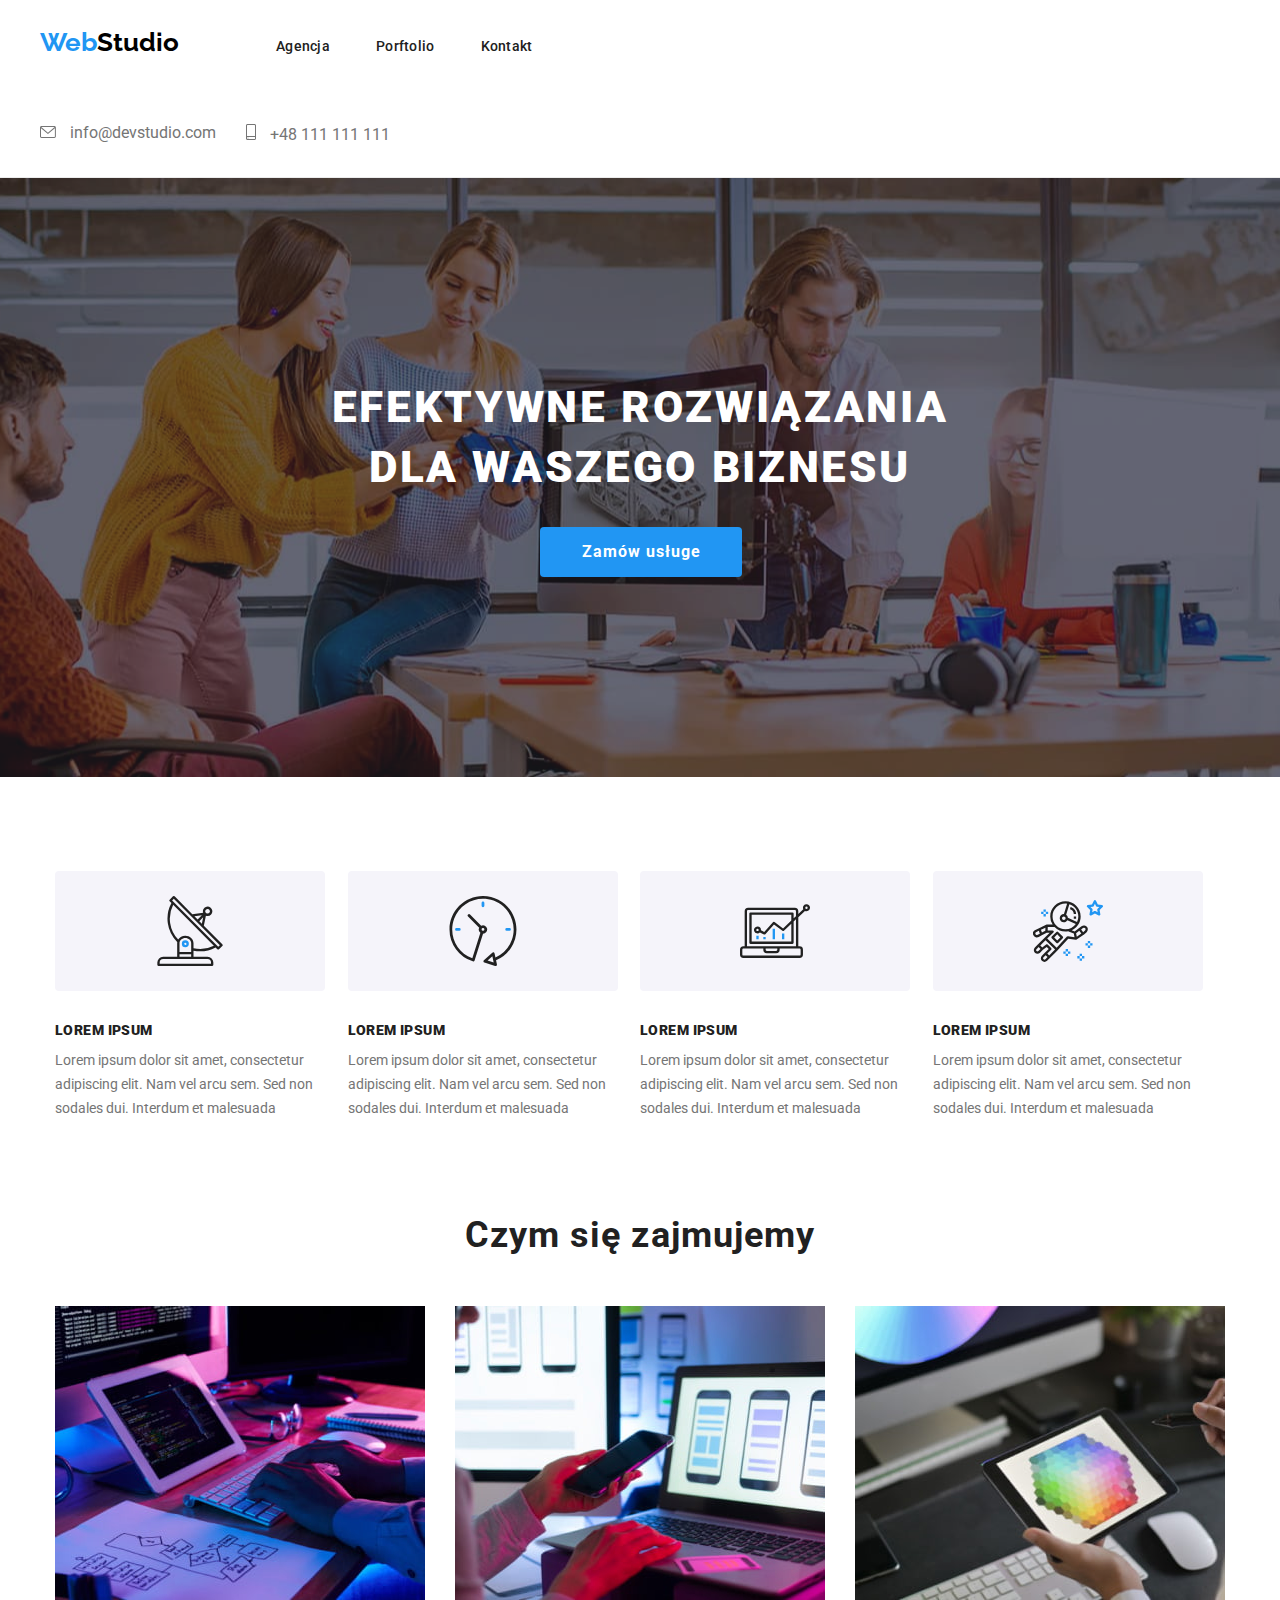
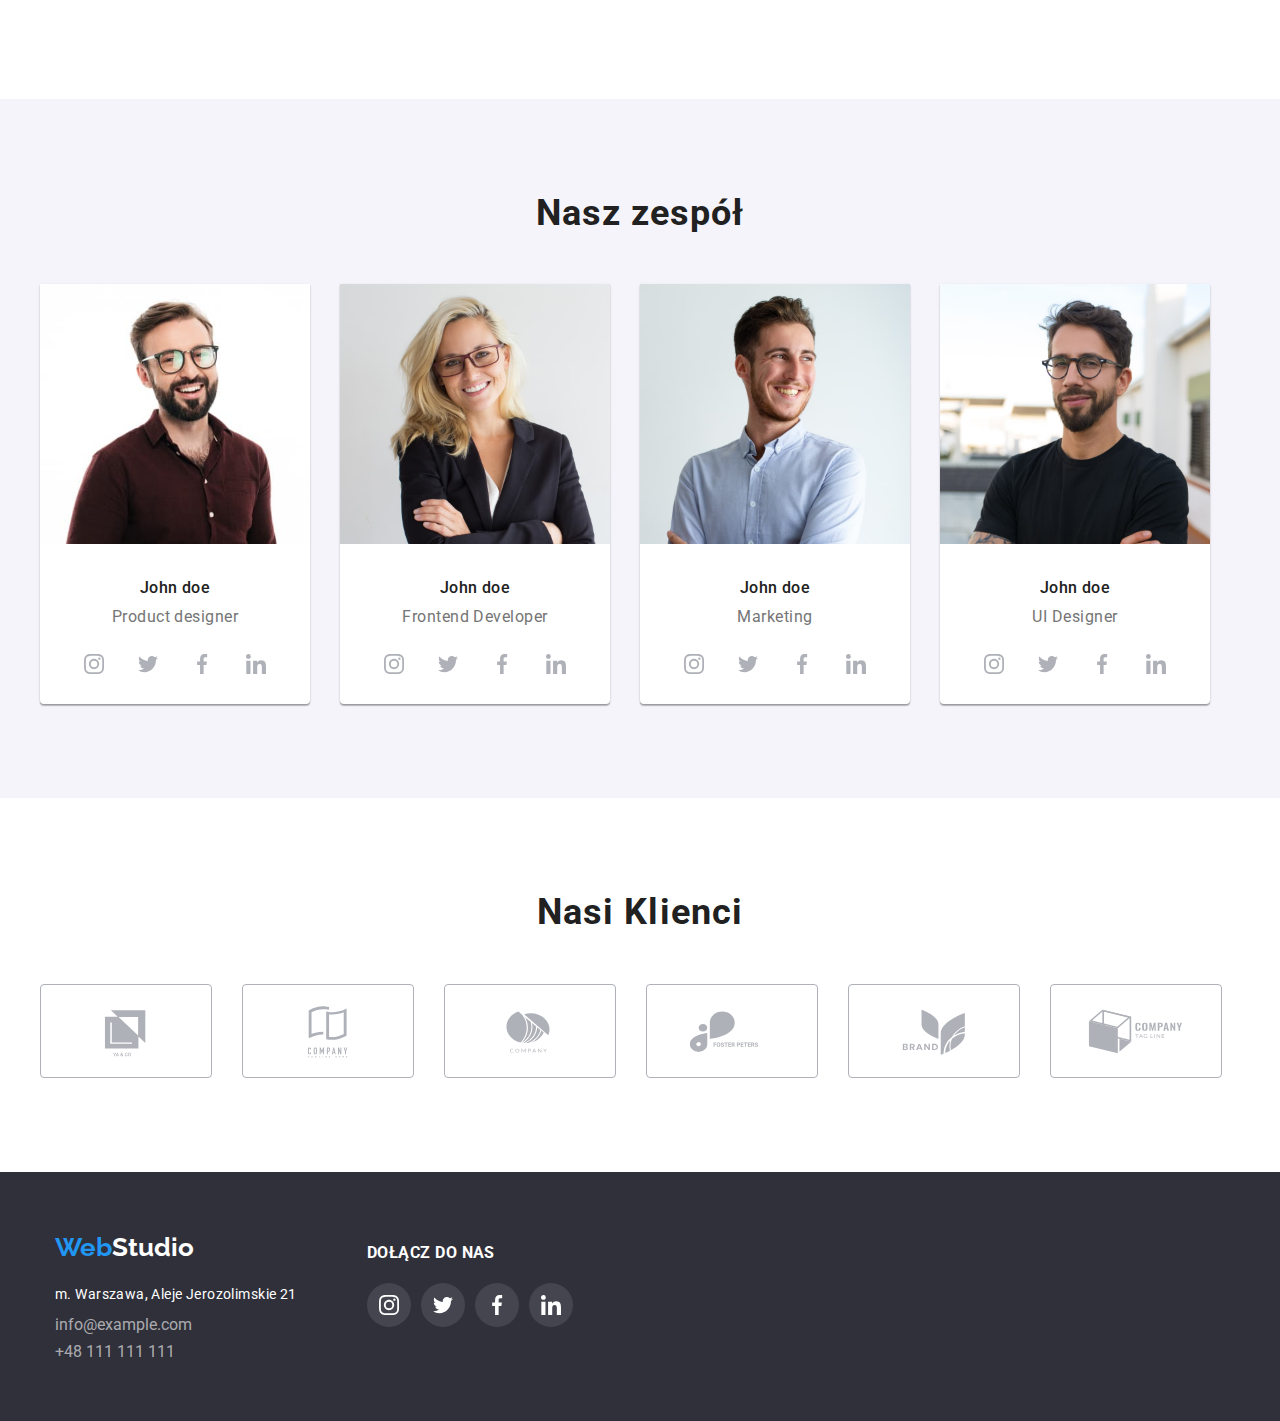
==== index.html @ dac1f791 "inital" ====
<!DOCTYPE html>
<html lang="pl">
  <head>
    <meta charset="UTF-8" />
    <meta http-equiv="X-UA-Compatible" content="IE=edge" />
    <meta name="viewport" content="width=device-width, initial-scale=1.0" />
    <title>Zadanie domowe 4</title>
    <link
      rel="stylesheet"
      href="https://cdnjs.cloudflare.com/ajax/libs/modern-normalize/1.0.0/modern-normalize.min.css"
    />
    <link rel="stylesheet" href="css/styles.css" />
    <link rel="preconnect" href="https://fonts.googleapis.com" />
    <link rel="preconnect" href="https://fonts.gstatic.com" crossorigin />
    <link rel="preconnect" href="https://fonts.googleapis.com" />
    <link rel="preconnect" href="https://fonts.gstatic.com" crossorigin />
    <link rel="preconnect" href="https://fonts.googleapis.com" />
    <link rel="preconnect" href="https://fonts.gstatic.com" crossorigin />

    <link
      href="https://fonts.googleapis.com/css2?family=Raleway:wght@700&display=swap"
      rel="stylesheet"
    />
    <link rel="preconnect" href="https://fonts.googleapis.com" />
    <link rel="preconnect" href="https://fonts.gstatic.com" crossorigin />
    <link
      href="https://fonts.googleapis.com/css2?family=Roboto:wght@400;500;700;900&display=swap"
      rel="stylesheet"
    />
  </head>

  <body>
    <header class="box-head">
      <div class="container">
        <a href="index.html" class="logo logo-box"><span class="logo-color">Web</span>Studio</a>
        <nav class="nav-box">
          <ul class="nav-list">
            <li><a href="index.html" class="nav-font">Agencja</a></li>
            <li><a href="portfolio.html" class="nav-font">Porftolio</a></li>
            <li><a href="#kontakt" class="nav-font">Kontakt</a></li>
          </ul>
        </nav>

        <ul class="nav-list-sec nav-list-sec-box">
          <li class="grey-font contact-mail">
            <a href="mailto:info@devstudio.com" class="contact icon-color">
              <svg width="16px" height="12px">
                <use href="./images/icons.svg#icon-envelope"></use>
              </svg>
              info@devstudio.com</a
            >
          </li>

          <li class="grey-font">
            <a href="tel:+48111111111" class="contact icon-color">
              <svg width="10px" height="16px">
                <use href="./images/icons.svg#icon-smartphone"></use>
              </svg>
              +48 111 111 111</a
            >
          </li>
        </ul>
      </div>
    </header>

    <main class="main-section">
      <div class="bg-photo">
        <section class="main-section-box section">
          <div class="container">
            <h1 class="center-element-font middle-text-box">
              EFEKTYWNE ROZWIĄZANIA DLA WASZEGO BIZNESU
            </h1>

            <div class="button-pos">
              <button type="button" class="main-button">Zamów usługe</button>
            </div>
          </div>
        </section>
      </div>

      <section class="section margin">
        <div class="container">
          <ul class="paragraph-list paragraph-list-box">
            <li>
              <svg class="paragraph-list-icons">
                <use href="./images/icons.svg#icon-antenna" width="70px" height="70px"></use>
              </svg>

              <span class="p-header"><b>LOREM IPSUM</b></span>

              <p class="p-text">
                Lorem ipsum dolor sit amet, consectetur adipiscing elit. Nam vel arcu sem. Sed non
                sodales dui. Interdum et malesuada
              </p>
            </li>

            <li>
              <svg class="paragraph-list-icons">
                <use href="./images/icons.svg#icon-clock" width="70px" height="70px"></use>
              </svg>
              <span class="p-header"><b>LOREM IPSUM</b></span>

              <p class="p-text">
                Lorem ipsum dolor sit amet, consectetur adipiscing elit. Nam vel arcu sem. Sed non
                sodales dui. Interdum et malesuada
              </p>
            </li>

            <li>
              <svg class="paragraph-list-icons">
                <use href="./images/icons.svg#icon-diagram" width="70px" height="70px"></use>
              </svg>
              <span class="p-header"><b>LOREM IPSUM</b></span>

              <p class="p-text">
                Lorem ipsum dolor sit amet, consectetur adipiscing elit. Nam vel arcu sem. Sed non
                sodales dui. Interdum et malesuada
              </p>
            </li>

            <li>
              <svg class="paragraph-list-icons">
                <use href="./images/icons.svg#icon-astronaut" width="70px" height="70px"></use>
              </svg>
              <span class="p-header"><b>LOREM IPSUM</b></span>

              <p class="p-text">
                Lorem ipsum dolor sit amet, consectetur adipiscing elit. Nam vel arcu sem. Sed non
                sodales dui. Interdum et malesuada
              </p>
            </li>
          </ul>
        </div>
      </section>
      <section class="section">
        <div class="container">
          <h2 class="header-font">Czym się zajmujemy</h2>
          <ul class="images-list images-list-box">
            <li>
              <img
                src="images/photo1.jpg"
                alt="pisanie kodu aplikacji na tablecie "
                width="370"
                height="294"
              />
            </li>
            <li class="mid-photo">
              <img
                src="images/photo2.jpg"
                alt="projektowanie aplikacji na telefon"
                width="370"
                height="294"
              />
            </li>
            <li>
              <img
                src="images/photo3.jpg"
                alt="projektowanie obrazka na tablecie"
                width="370"
                height="294"
              />
            </li>
          </ul>
        </div>
      </section>

      <section class="team-section section">
        <div class="container">
          <h2 class="header-font">Nasz zespół</h2>
          <ul class="images-team-list images-team-list-box">
            <li class="team-picture-box">
              <figure>
                <img src=images/john1.jpg alt="Zdjęcie johna doe" width="270" height="260" />
                <figcaption class="team-cap">
                  <span class="figure-header">John doe</span>
                  <span class="figure-caption">Product designer</span>
                </figcaption>
              </figure>
              <ul class="team-icon-list">
                <li>
                  <a class="team-icon">
                    <svg width="44px" height="44px" class="team-ic">
                      <use
                        href="./images/icons.svg#icon-instagram"
                        width="20px"
                        height="20px"
                      ></use>
                    </svg>
                  </a>
                </li>
                <li>
                  <a class="team-icon">
                    <svg width="44px" height="44px" class="team-ic">
                      <use href="./images/icons.svg#icon-twitter" width="20px" height="20px"></use>
                    </svg>
                  </a>
                </li>
                <li>
                  <a class="team-icon">
                    <svg width="44px" height="44px" class="team-ic">
                      <use href="./images/icons.svg#icon-facebook" width="20px" height="20px"></use>
                    </svg>
                  </a>
                </li>
                <li>
                  <a class="team-icon">
                    <svg width="44px" height="44px" class="team-ic">
                      <use href="./images/icons.svg#icon-linkedin" width="20px" height="20px"></use>
                    </svg>
                  </a>
                </li>
              </ul>
            </li>

            <li class="team-picture-box">
              <figure>
                <img src="images/john2.jpg" alt="Zdjęcie johna doe" width="270" height="260" />
                <figcaption class="team-cap">
                  <span class="figure-header">John doe</span>
                  <span class="figure-caption">Frontend Developer</span>
                </figcaption>
              </figure>
              <ul class="team-icon-list">
                <li>
                  <a class="team-icon">
                    <svg width="44px" height="44px" class="team-ic">
                      <use
                        href="./images/icons.svg#icon-instagram"
                        width="20px"
                        height="20px"
                      ></use>
                    </svg>
                  </a>
                </li>
                <li>
                  <a class="team-icon">
                    <svg width="44px" height="44px" class="team-ic">
                      <use href="./images/icons.svg#icon-twitter" width="20px" height="20px"></use>
                    </svg>
                  </a>
                </li>
                <li>
                  <a class="team-icon">
                    <svg width="44px" height="44px" class="team-ic">
                      <use href="./images/icons.svg#icon-facebook" width="20px" height="20px"></use>
                    </svg>
                  </a>
                </li>
                <li>
                  <a class="team-icon">
                    <svg width="44px" height="44px" class="team-ic">
                      <use href="./images/icons.svg#icon-linkedin" width="20px" height="20px"></use>
                    </svg>
                  </a>
                </li>
              </ul>
            </li>
            <li class="team-picture-box">
              <figure>
                <img src=images/john3.jpg alt="Zdjęcie johna doe" width="270" height="260" />
                <figcaption class="team-cap">
                  <span class="figure-header">John doe</span>
                  <span class="figure-caption">Marketing</span>
                </figcaption>
              </figure>
              <ul class="team-icon-list">
                <li>
                  <a class="team-icon">
                    <svg width="44px" height="44px" class="team-ic">
                      <use
                        href="./images/icons.svg#icon-instagram"
                        width="20px"
                        height="20px"
                      ></use>
                    </svg>
                  </a>
                </li>
                <li>
                  <a class="team-icon">
                    <svg width="44px" height="44px" class="team-ic">
                      <use href="./images/icons.svg#icon-twitter" width="20px" height="20px"></use>
                    </svg>
                  </a>
                </li>
                <li>
                  <a class="team-icon">
                    <svg width="44px" height="44px" class="team-ic">
                      <use href="./images/icons.svg#icon-facebook" width="20px" height="20px"></use>
                    </svg>
                  </a>
                </li>
                <li>
                  <a class="team-icon">
                    <svg width="44px" height="44px" class="team-ic">
                      <use href="./images/icons.svg#icon-linkedin" width="20px" height="20px"></use>
                    </svg>
                  </a>
                </li>
              </ul>
            </li>
            <li class="team-picture-box">
              <figure>
                <img src=images/john4.jpg alt="Zdjęcie johna doe" width="270" height="260" />
                <figcaption class="team-cap">
                  <span class="figure-header">John doe</span>
                  <span class="figure-caption">UI Designer</span>
                </figcaption>
              </figure>
              <ul class="team-icon-list">
                <li>
                  <a class="team-icon">
                    <svg width="44px" height="44px" class="team-ic">
                      <use
                        href="./images/icons.svg#icon-instagram"
                        width="20px"
                        height="20px"
                      ></use>
                    </svg>
                  </a>
                </li>
                <li>
                  <a class="team-icon">
                    <svg width="44px" height="44px" class="team-ic">
                      <use href="./images/icons.svg#icon-twitter" width="20px" height="20px"></use>
                    </svg>
                  </a>
                </li>
                <li>
                  <a class="team-icon">
                    <svg width="44px" height="44px" class="team-ic">
                      <use href="./images/icons.svg#icon-facebook" width="20px" height="20px"></use>
                    </svg>
                  </a>
                </li>
                <li>
                  <a class="team-icon">
                    <svg width="44px" height="44px" class="team-ic">
                      <use href="./images/icons.svg#icon-linkedin" width="20px" height="20px"></use>
                    </svg>
                  </a>
                </li>
              </ul>
            </li>
          </ul>
        </div>
      </section>

      <section class="section">
        <div class="container">
          <h2 class="header-font">Nasi Klienci</h2>
          <ul class="client-list">
            <li class="client-list-border">
              <a class="client-list-icon-box">
                <svg width="170" height="92" class="client-list-icon">
                  <use href="./images/icons.svg#icon-logo1" width="106px" height="60.04px"></use>
                </svg>
              </a>
            </li>
            <li class="client-list-border">
              <a class="client-list-icon-box">
                <svg width="170" height="92" class="client-list-icon">
                  <use href="./images/icons.svg#icon-logo2" width="106px" height="60.04px"></use>
                </svg>
              </a>
            </li>
            <li class="client-list-border">
              <a class="client-list-icon-box">
                <svg width="170" height="92" class="client-list-icon">
                  <use href="./images/icons.svg#icon-logo3" width="106px" height="60.04px"></use>
                </svg>
              </a>
            </li>
            <li class="client-list-border">
              <a class="client-list-icon-box">
                <svg width="170" height="92" class="client-list-icon">
                  <use href="./images/icons.svg#icon-logo4" width="106px" height="60.04px"></use>
                </svg>
              </a>
            </li>
            <li class="client-list-border">
              <a class="client-list-icon-box">
                <svg width="170" height="92" class="client-list-icon">
                  <use href="./images/icons.svg#icon-logo5" width="106px" height="60.04px"></use>
                </svg>
              </a>
            </li>
            <li class="client-list-border">
              <a class="client-list-icon-box">
                <svg width="170" height="92" class="client-list-icon">
                  <use href="./images/icons.svg#icon-logo6" width="106px" height="60.04px"></use>
                </svg>
              </a>
            </li>
          </ul>
        </div>
      </section>
    </main>
    <footer class="foot">
      <div class="container">
        <address class="foot-links foot-links-box">
          <div>
            <a href="index.html" class="foot-logo"><span class="logo-color">Web</span>Studio</a>
            <ul class="foot-links-list">
              <li>
                <p class="street">m. Warszawa, Aleje Jerozolimskie 21</p>
              </li>
              <li>
                <a href="mailto:info@example.com" class="foot-text foot-mail">info@example.com</a>
              </li>
              <li>
                <a href="tel:48111111111" class="foot-text">+48 111 111 111</a>
              </li>
            </ul>
          </div>

          <div class="join-us">
            <h3 class="join-us-font">dołącz do nas</h3>

            <ul class="social-link-foot-list">
              <li>
                <a class="team-icon-foot">
                  <svg width="44px" height="44px" class="team-ic-foot">
                    <use href="./images/icons.svg#icon-instagram" width="20px" height="20px"></use>
                  </svg>
                </a>
              </li>
              <li>
                <a class="team-icon-foot">
                  <svg width="44px" height="44px" class="team-ic-foot">
                    <use href="./images/icons.svg#icon-twitter" width="20px" height="20px"></use>
                  </svg>
                </a>
              </li>
              <li>
                <a class="team-icon-foot">
                  <svg width="44px" height="44px" class="team-ic-foot">
                    <use href="./images/icons.svg#icon-facebook" width="20px" height="20px"></use>
                  </svg>
                </a>
              </li>
              <li>
                <a class="team-icon-foot">
                  <svg width="44px" height="44px" class="team-ic-foot">
                    <use href="./images/icons.svg#icon-linkedin" width="20px" height="20px"></use>
                  </svg>
                </a>
              </li>
            </ul>
          </div>
        </address>
      </div>
    </footer>
  </body>
</html>
---- css/styles.css ----
/* zmienne */
:root {
  --hover-color: #2196f3;
  --bg-color: #2f303a;
  --font-color: #212121;
  --nr-color: #757575;
  --main-bg-color: #e5e5e5;
  --team-bg-color: #f5f4fa;
  --foot-font-color: rgb(255, 255, 255, 0.6);
  --border-portfolio: #eeeeee;
  --border-header: #ececec;
  --icon-color: #afb1b8;
}

* {
  margin: 0px;
  padding: 0px;
}
body {
  font-family: 'Roboto', sans-serif;
  color: var(--font-color);
  /* width: 1600px;
  margin: 0px auto; */
}

/* pseudoklasy */

.nav-font:hover,
.nav-font:focus {
  color: var(--hover-color);
}
.contact:hover,
.contact:focus {
  color: var(--hover-color);
}
.foot-text:hover,
.foot-text:focus {
  color: var(--hover-color);
}
.foot-text-portfolio:hover,
.foot-text-portfolio:focus {
  color: var(--hover-color);
}

/* klasy */

.foot {
  background-color: var(--bg-color);
  display: flex;
}

.logo {
  font-weight: 700;
  font-size: 26px;
  font-family: 'Raleway';
  line-height: 1.17;
  color: #000;
  text-decoration: none;
}
.foot-logo {
  font-weight: 700;
  font-size: 26px;
  font-family: 'Raleway';
  line-height: 1.17;
  color: white;
  text-decoration: none;
  display: inline-flex;
  margin: 60px 0px 20px 0px;
}

.logo-color {
  color: var(--hover-color);
}
.contact-font {
  color: var(--nr-color);
  font-weight: 500;
  font-size: 14px;
  line-height: 1.17;
  letter-spacing: 0.02em;
}
.contact {
  text-decoration: none;
  color: var(--nr-color);
}

.nav-font {
  font-weight: 500;
  font-size: 14px;
  line-height: 1.17;
  letter-spacing: 0.02em;
  color: var(--font-color);
  text-decoration: none;
}
.nav-list {
  list-style-type: none;
  display: inline-flex;
  gap: 46px;
}

.nav-list-sec {
  list-style-type: none;
  display: inline-flex;
}
.images-list {
  list-style-type: none;
}
.images-team-list {
  list-style-type: none;
}
.foot-links-list {
  list-style-type: none;
}
.paragraph-list {
  list-style-type: none;
}
.filter-list {
  list-style-type: none;
}
.project-list {
  list-style-type: none;
}
.team-icon-list {
  list-style-type: none;
  display: flex;
  gap: 10px;
  justify-content: center;
  align-items: center;
  margin-bottom: 18px;
}
.client-list {
  list-style-type: none;
  display: flex;
  gap: 30px;
  margin-top: 50px;
}
.social-link-foot-list {
  list-style-type: none;
  display: flex;
  margin-top: 20px;
  gap: 10px;
}
.center-element-font {
  font-weight: 900;
  font-size: 44px;
  line-height: 1.36;
  letter-spacing: 0.06em;
  text-align: center;
  text-transform: uppercase;
  color: white;
}
.main-button {
  color: white;
  background-color: var(--hover-color);
  border: none;
  font-weight: 700;
  font-size: 16px;
  line-height: 1.87;
  display: flex;
  justify-content: center;
  letter-spacing: 0.06em;
  cursor: pointer;
  border-radius: 4px;
  padding: 10px 41px 10px 42px;
}

.main-section {
  background-color: white;
}
.team-section {
  background-color: var(--team-bg-color);
}

.p-header {
  color: var(--font-color);
  font-weight: 700;
  font-size: 14px;
  line-height: 1.17;
  letter-spacing: 0.03em;
  text-transform: uppercase;
}
.p-text {
  color: var(--nr-color);
  font-size: 14px;
  line-height: 1.71;
}
.header-font {
  color: var(--font-color);
  font-weight: 700;
  font-size: 36px;
  line-height: 1.16;
  text-align: center;
  letter-spacing: 0.03em;
}
.foot-text {
  color: var(--foot-font-color);
  text-decoration: none;
}
.figure-header {
  color: var(--font-color);
  font-weight: 500;
  font-size: 16px;
  line-height: 1.17;
  letter-spacing: 0.03em;
  text-align: center;
  padding: 30px 0px 10px 0px;
}
.figure-caption {
  color: var(--nr-color);
  font-size: 16px;
  line-height: 1.18;
  letter-spacing: 0.03em;
  text-align: center;
  padding-bottom: 16px;
}
.street {
  color: white;
  font-size: 14px;
  line-height: 1.71;
  letter-spacing: 0.03em;
}

.foot-links {
  font-style: normal;
}

.margin {
  margin-bottom: -94px;
}

/* portfolio */

.button-portfolio:hover {
  color: white;
  background-color: var(--hover-color);
  box-shadow: 0px 3px 1px rgba(0, 0, 0, 0.1), 0px 1px 2px rgba(0, 0, 0, 0.08),
    0px 2px 2px rgba(0, 0, 0, 0.12);
}
.button-portfolio {
  color: var(--font-color);
  background-color: var(--team-bg-color);
  border: none;
  font-weight: 700;
  font-size: 16px;
  line-height: 1.87;
  display: flex;
  align-items: center;
  text-align: center;
  letter-spacing: 0.06em;
  cursor: pointer;
  border-radius: 4px;
  padding: 6px 22px 6px 22px;
}
.foot-text-portfolio {
  text-decoration: underline;
  color: var(--foot-font-color);
}
.join-us-font {
  font-weight: 700;
  font-size: 16px;
  line-height: 1.17;
  text-transform: uppercase;
  color: #fff;
  letter-spacing: 0.03em;
}

/* box */

.section {
  padding: 94px 0px;
}
.container {
  width: 1200px;
  margin: 0px auto;
}
.box-head {
  border-bottom: solid 1px;
  border-color: var(--border-header);
  display: flex;
}
.logo-box {
  margin: 24px 0px 25px 0px;
  display: inline-flex;
}
.nav-box {
  display: inline-flex;
  margin: 37px 345px 37px 93px;
}

.nav-list-sec-box {
  margin: 32px 12px 32px 0px;
  display: inline-flex;
}
.contact-mail {
  margin-right: 30px;
}
.main-section-box {
  display: flex;
  background: rgba(47, 48, 58, 0.4);
}

.bg-photo {
  background-image: url(../images/background.jpg);
  background-repeat: no-repeat;
  background-position: center;
  background-color: var(--bg-color);
}
.middle-text-box {
  margin: 106px 252px 30px 252px;
}
.button-pos {
  display: inline-flex;
  justify-content: center;
  align-items: center;
  margin-left: 500px;
  margin-bottom: 106px;
}
.paragraph-list-box {
  display: inline-flex;
  text-align: left;
  padding: 0px 15px;
}
.paragraph-list span {
  display: inline-flex;
  margin-bottom: 10px;
}
.paragraph-list p {
  margin-right: 30px;
}
.images-list-box {
  display: flex;
  margin-top: 50px;
  padding: 0px 15px;
}
.mid-photo {
  padding: 0px 30px;
}
.images-team-list-box {
  display: flex;
  margin-top: 50px;
  gap: 30px;
}
.team-picture-box {
  background-color: #ffffff;
  box-shadow: 0px 1px 3px rgba(0, 0, 0, 0.12), 0px 1px 1px rgba(0, 0, 0, 0.14),
    0px 2px 1px rgba(0, 0, 0, 0.2);
  border-radius: 0px 0px 4px 4px;
}
.team-cap {
  display: flex;
  flex-direction: column;
}

.foot-links-box {
  margin: 0px 0px 60px 15px;
  display: flex;
}
.foot-mail {
  display: inline-flex;
  padding: 9px 0px;
}
.filter-list-box {
  display: flex;
  justify-content: center;
  margin-bottom: 50px;
  gap: 8px;
}
.project-list {
  display: flex;
  flex-wrap: wrap;
  gap: 30px;
  justify-content: center;
}
.project-item-box {
  border: solid 1px var(--border-portfolio);
}
.project-item-box:hover {
  box-shadow: 0px 1px 1px rgba(0, 0, 0, 0.12), 0px 4px 4px rgba(0, 0, 0, 0.06),
    1px 4px 6px rgba(0, 0, 0, 0.16);
}
.project-item-cap {
  margin: 10px;
}
.figure-head-portfolio {
  color: var(--font-color);
  font-weight: 500;
  font-size: 18px;
  line-height: 2;
  letter-spacing: 0.03em;
  text-align: left;
  padding: 20px 24px 4px 24px;
}
.figure-caption-portfolio {
  color: var(--nr-color);
  font-size: 16px;
  line-height: 1.87;
  letter-spacing: 0.03em;
  padding: 0px 24px 20px 24px;
  display: block;
}
.join-us {
  display: flex;
  margin: 72px 0px 0px 70px;
  flex-direction: column;
  align-items: flex-start;
}
/* icons */

header svg {
  margin-right: 10px;
}
.icon-color {
  fill: var(--nr-color);
}
.icon-color:hover,
.icon-color:focus {
  fill: var(--hover-color);
}

.paragraph-list-icons {
  display: flex;
  width: 270px;
  height: 120px;
  padding: 25px 100px 25px 100px;
  background-color: var(--team-bg-color);
  margin-bottom: 30px;
  border-radius: 4px;
}
.team-icon {
  background-color: #fff;
  display: flex;
  justify-content: center;
  align-items: center;
  border-radius: 50%;
}
.team-icon-foot {
  background-color: rgba(255, 255, 255, 0.1);
  display: flex;
  justify-content: center;
  align-items: center;
  border-radius: 50%;
}
.team-icon-foot:hover,
.team-icon-foot:focus {
  background-color: var(--hover-color);
}

.team-icon:hover,
.team-icon:focus {
  background-color: var(--hover-color);
}
.team-ic {
  display: flex;
  justify-content: center;
  align-items: center;
  padding: 12px;
  fill: var(--icon-color);
  cursor: pointer;
}
.team-ic-foot {
  display: flex;
  justify-content: center;
  align-items: center;
  padding: 12px;
  fill: #fff;
  cursor: pointer;
}
.team-ic:hover,
.team-ic:focus {
  fill: white;
}
.team-ic-foot:hover,
.team-ic-foot:focus {
  fill: white;
}
.client-list-icon {
  fill: var(--icon-color);
  padding: 17.71px 32px 14.25px;
}
.client-list-icon:hover,
.client-list-icon:focus {
  fill: var(--hover-color);
}
.client-list-icon-box {
  display: flex;
  justify-content: center;
  align-items: center;
}
.client-list-icon-box:hover,
.client-list-icon-box:focus {
  fill: var(--hover-color);
}
.client-list-border {
  border: solid var(--icon-color) 1px;
  border-radius: 4px;
  cursor: pointer;
}
.client-list-border:hover,
.client-list-border:focus {
  border-color: var(--hover-color);
}
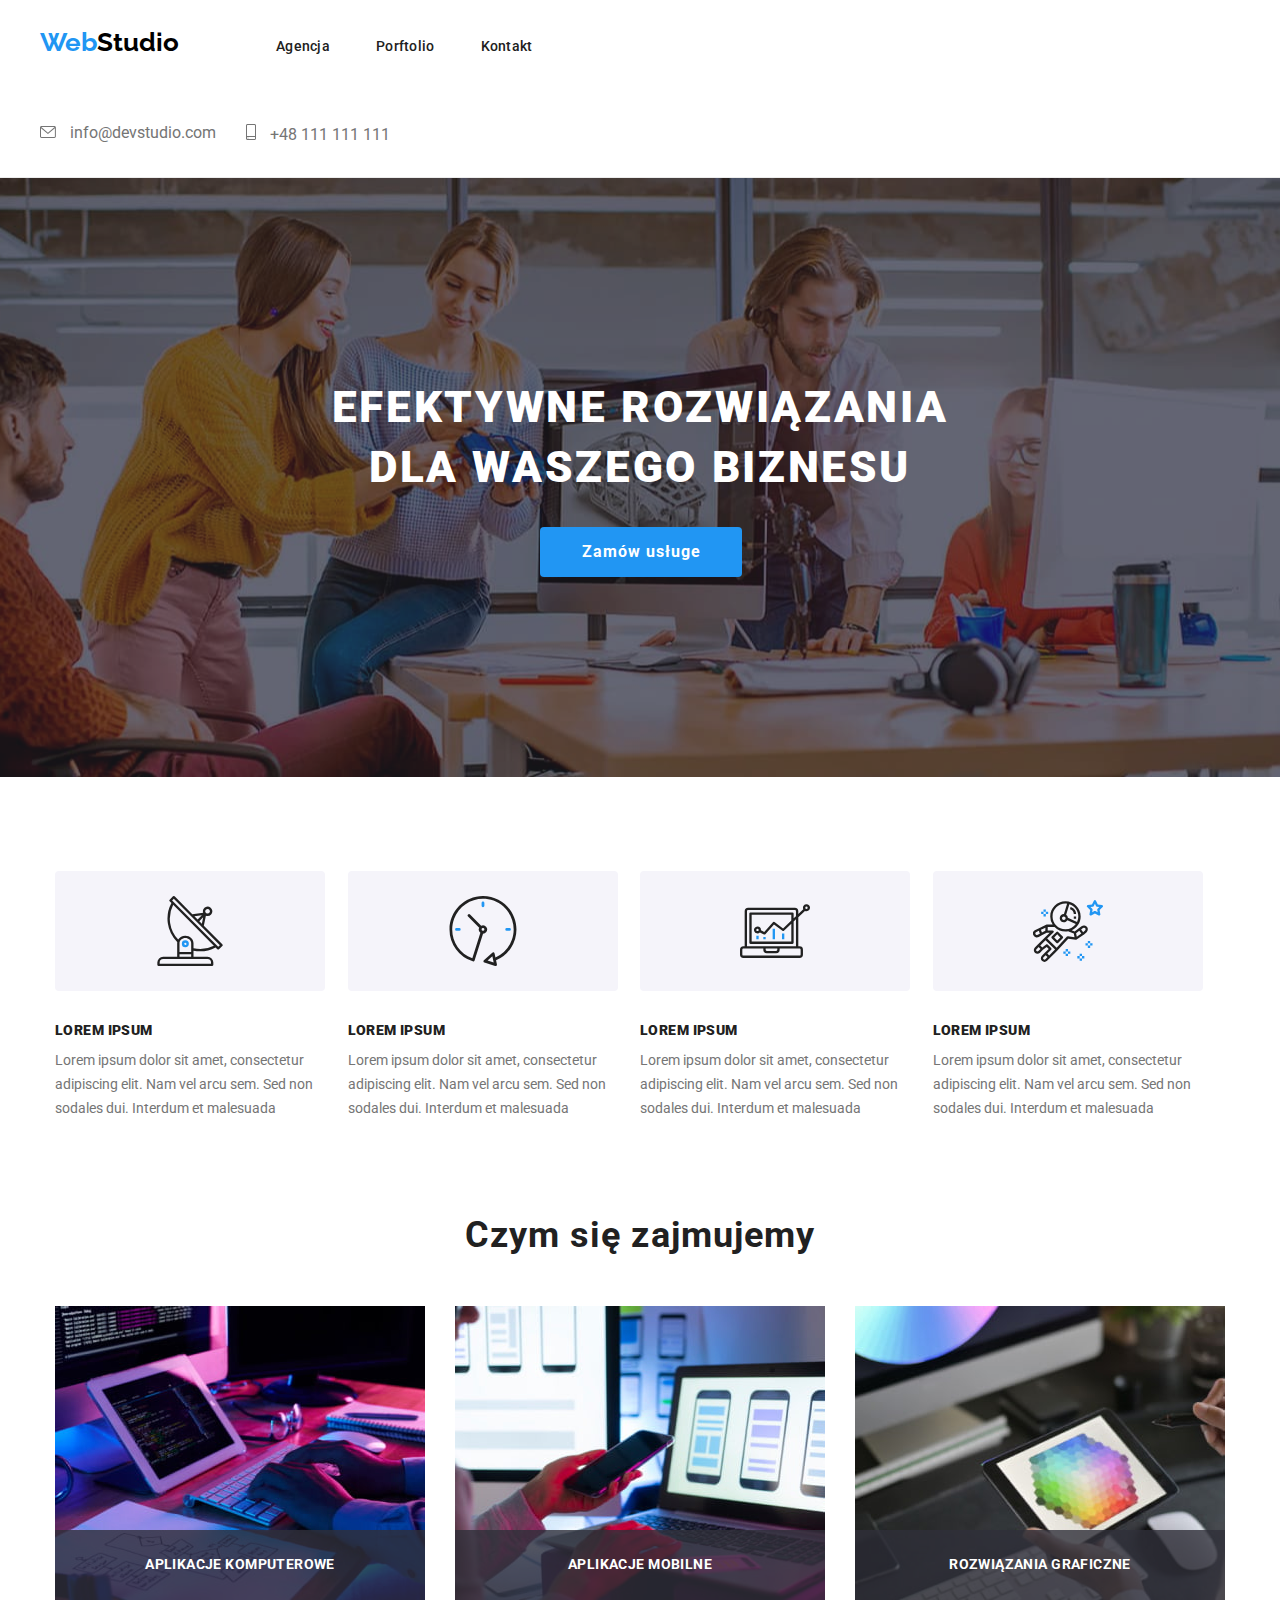
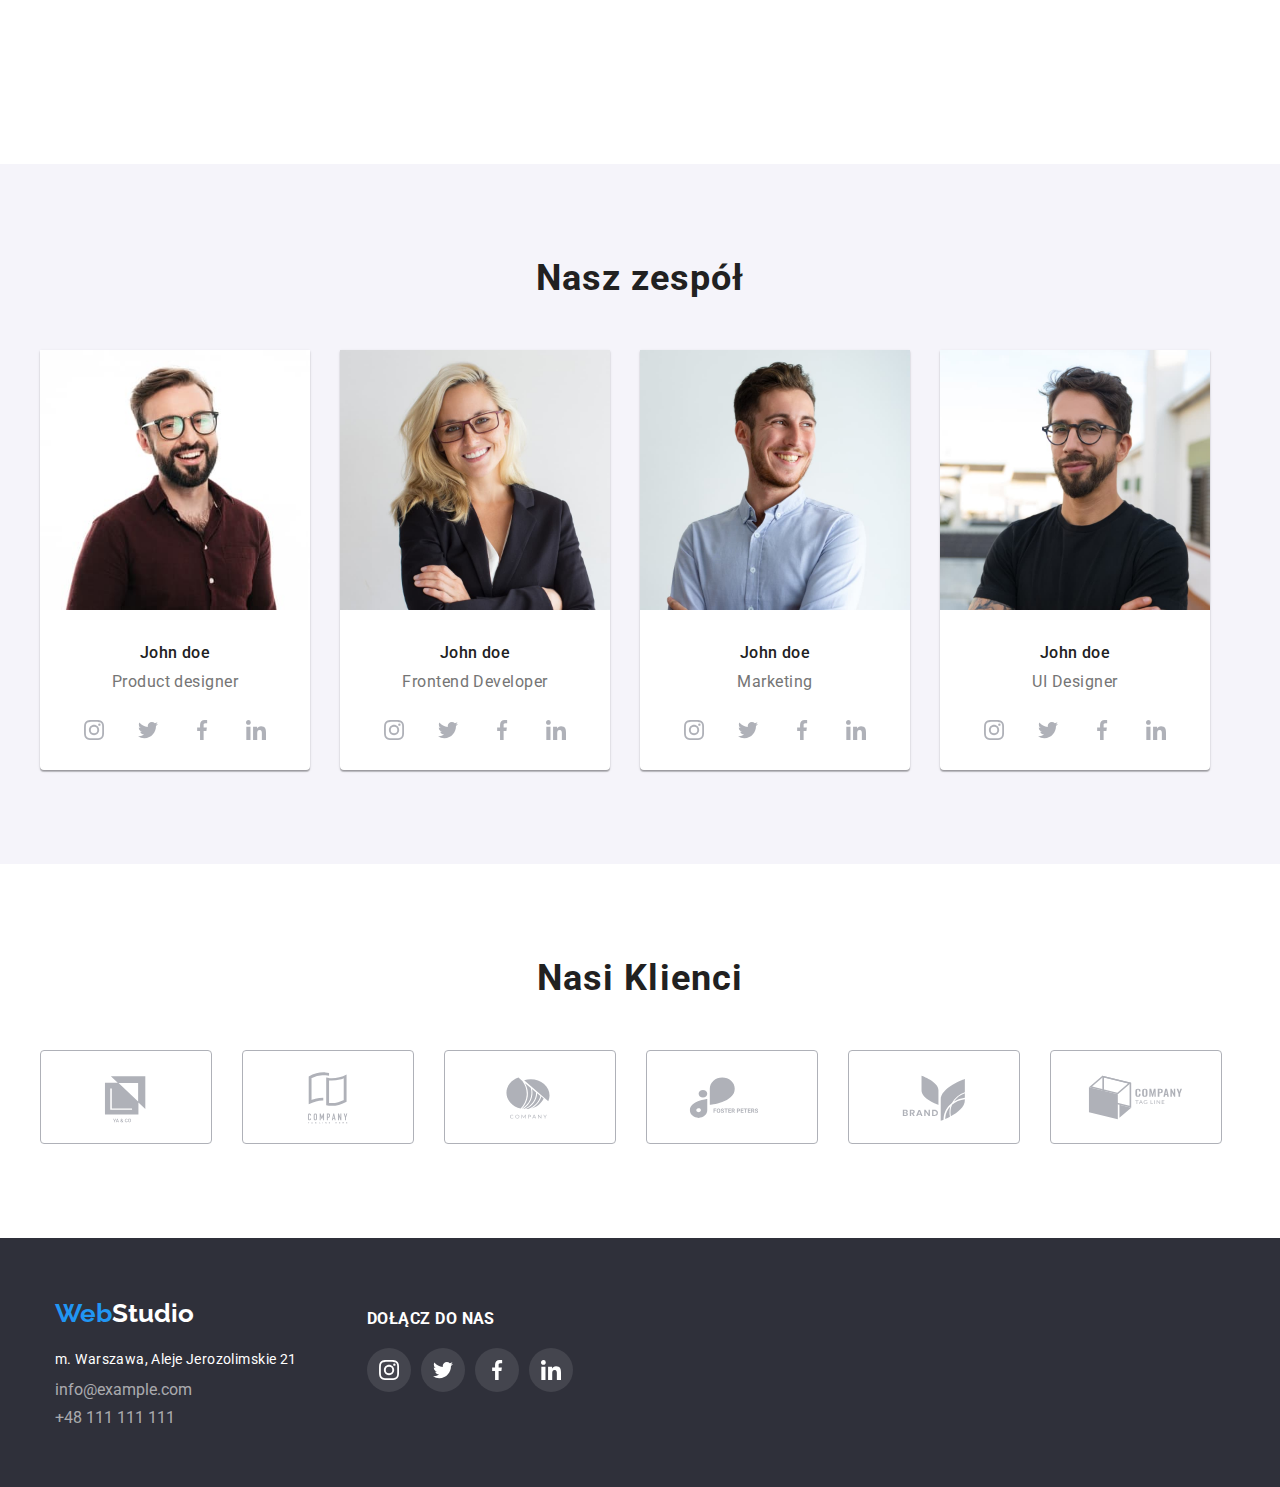
==== commit f3c1594c: "images overlay" ====
--- a/index.html
+++ b/index.html
@@ -137,20 +137,30 @@
           <h2 class="header-font">Czym się zajmujemy</h2>
           <ul class="images-list images-list-box">
             <li>
-              <img
-                src="images/photo1.jpg"
-                alt="pisanie kodu aplikacji na tablecie "
-                width="370"
-                height="294"
-              />
-            </li>
-            <li class="mid-photo">
+              <div class="containe">
+                <img
+                  src="images/photo1.jpg"
+                  alt="pisanie kodu aplikacji na tablecie "
+                  width="370"
+                  height="294"
+                  class="tech-img"
+                />
+                <div class="img-text-box">
+                  <div class="img-text">aplikacje&nbsp;komputerowe</div>
+                </div>
+              </div>
+            </li>
+            <li>
               <img
                 src="images/photo2.jpg"
                 alt="projektowanie aplikacji na telefon"
                 width="370"
                 height="294"
+                class="tech-img"
               />
+              <div class="img-text-box">
+                <div class="img-text">aplikacje mobilne</div>
+              </div>
             </li>
             <li>
               <img
@@ -158,7 +168,11 @@
                 alt="projektowanie obrazka na tablecie"
                 width="370"
                 height="294"
+                class="tech-img"
               />
+              <div class="img-text-box">
+                <div class="img-text">rozwiązania graficzne</div>
+              </div>
             </li>
           </ul>
         </div>
@@ -450,5 +464,6 @@
         </address>
       </div>
     </footer>
+    <script src="./js/modal.js"></script>
   </body>
 </html>
--- a/css/styles.css
+++ b/css/styles.css
@@ -19,8 +19,8 @@
 body {
   font-family: 'Roboto', sans-serif;
   color: var(--font-color);
-  /* width: 1600px;
-  margin: 0px auto; */
+  max-width: 1600px;
+  margin: 0px auto;
 }
 
 /* pseudoklasy */
@@ -103,10 +103,10 @@
 }
 .images-list {
   list-style-type: none;
-}
-.images-team-list {
-  list-style-type: none;
-}
+  display: flex;
+  gap: 30px;
+}
+
 .foot-links-list {
   list-style-type: none;
 }
@@ -302,7 +302,6 @@
   background-image: url(../images/background.jpg);
   background-repeat: no-repeat;
   background-position: center;
-  background-color: var(--bg-color);
 }
 .middle-text-box {
   margin: 106px 252px 30px 252px;
@@ -331,13 +330,41 @@
   margin-top: 50px;
   padding: 0px 15px;
 }
-.mid-photo {
-  padding: 0px 30px;
-}
+
 .images-team-list-box {
   display: flex;
   margin-top: 50px;
+  list-style-type: none;
   gap: 30px;
+}
+
+.containe {
+  position: relative;
+  text-align: center;
+}
+
+.img-text {
+  position: absolute;
+  color: #fff;
+  top: 50%;
+  left: 50%;
+  transform: translate(-50%, -50%);
+  text-transform: uppercase;
+  font-weight: 700;
+  font-size: 14px;
+  line-height: 1.14;
+  text-align: center;
+  letter-spacing: 0.03em;
+}
+.img-text-box {
+  position: relative;
+  width: 370px;
+  height: 70px;
+  bottom: 70px;
+  background: rgba(47, 48, 58, 0.8);
+}
+.tech-img {
+  display: block;
 }
 .team-picture-box {
   background-color: #ffffff;
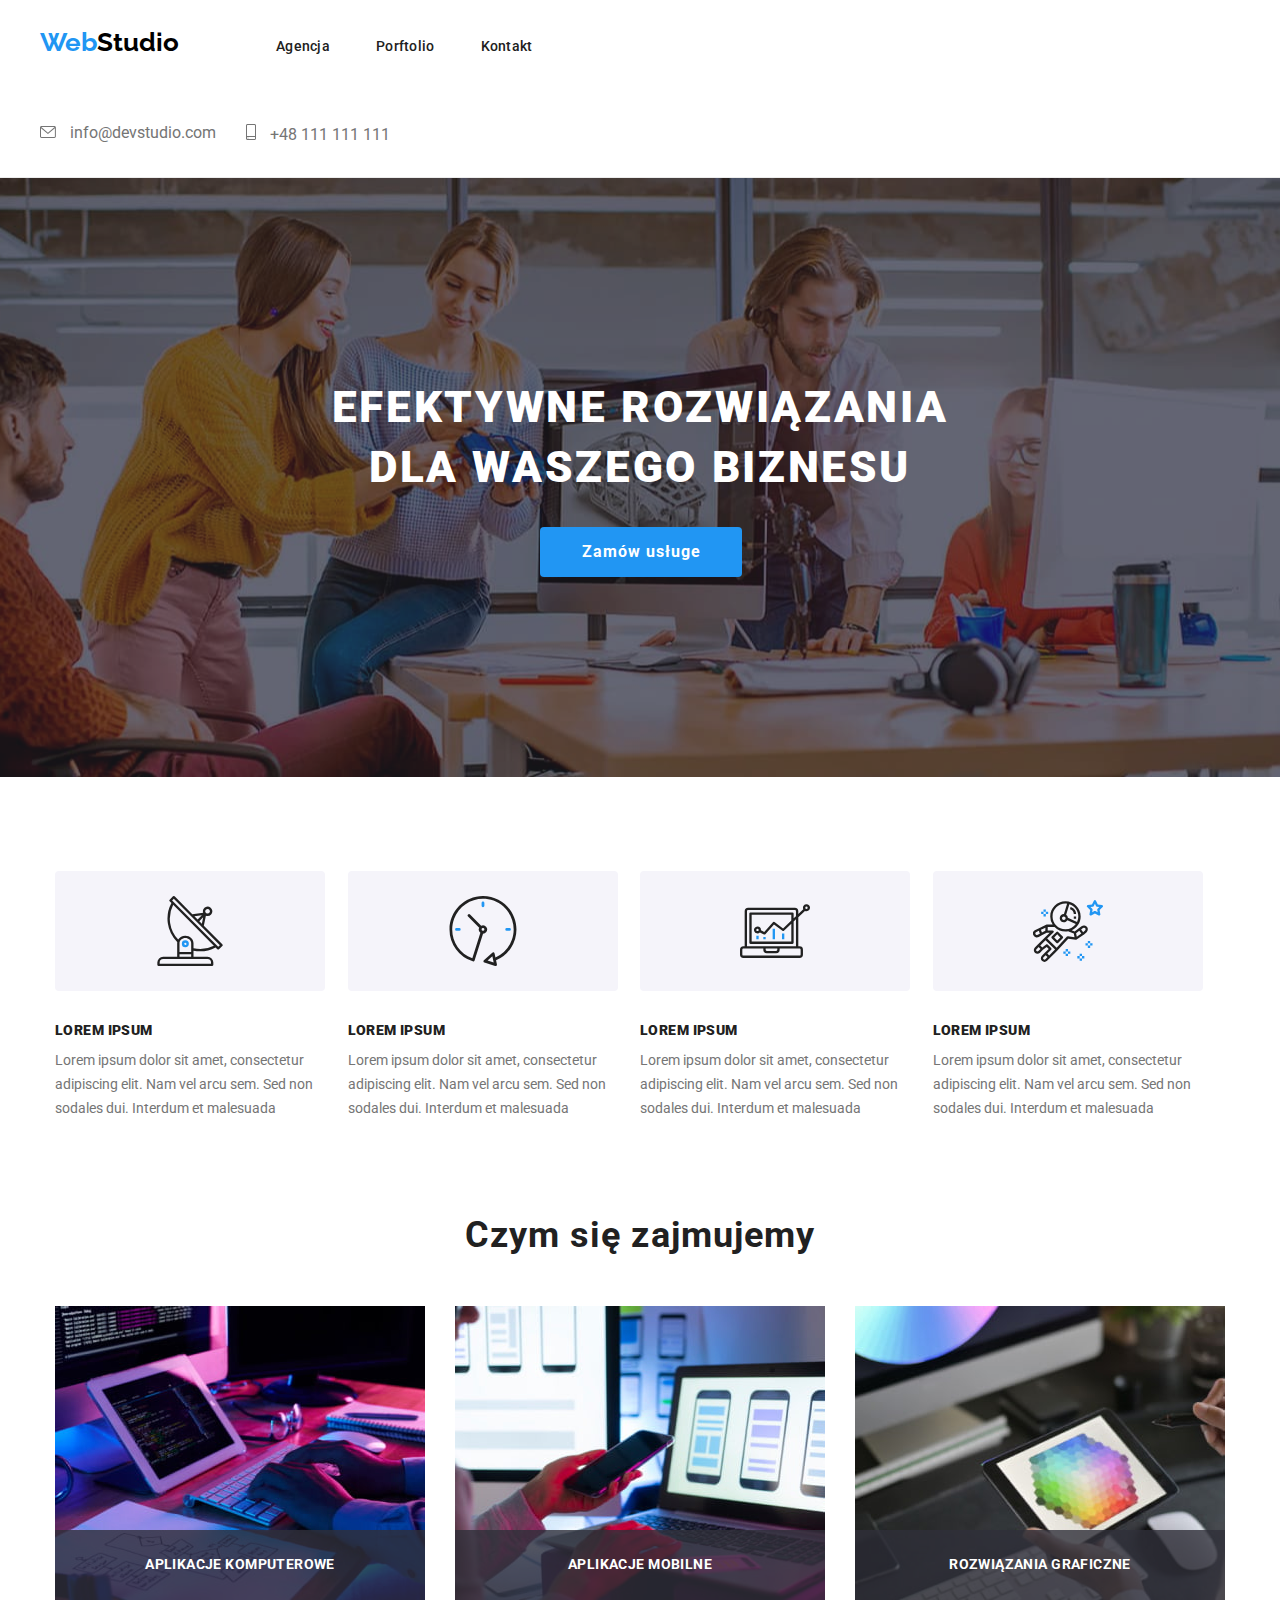
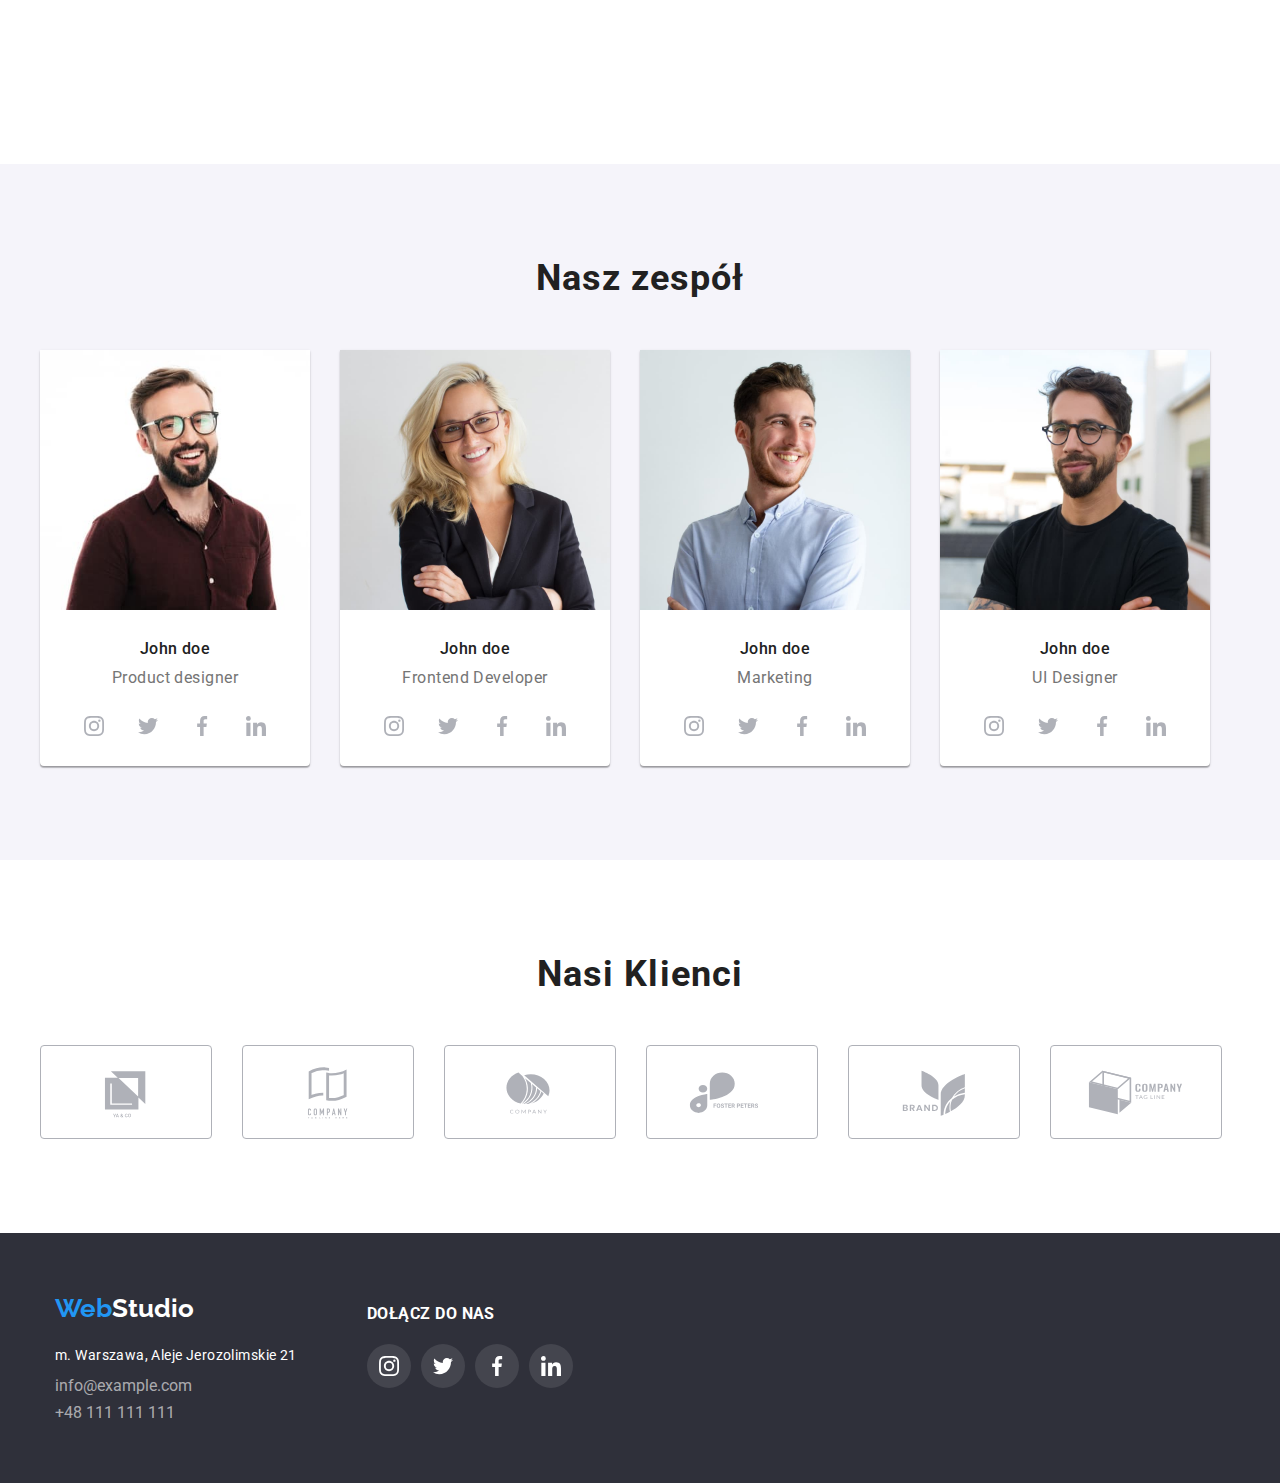
==== commit 7443b9bb: "portfolio animation done" ====
--- a/index.html
+++ b/index.html
@@ -4,7 +4,7 @@
     <meta charset="UTF-8" />
     <meta http-equiv="X-UA-Compatible" content="IE=edge" />
     <meta name="viewport" content="width=device-width, initial-scale=1.0" />
-    <title>Zadanie domowe 4</title>
+    <title>Zadanie domowe 5</title>
     <link
       rel="stylesheet"
       href="https://cdnjs.cloudflare.com/ajax/libs/modern-normalize/1.0.0/modern-normalize.min.css"
@@ -35,9 +35,9 @@
         <a href="index.html" class="logo logo-box"><span class="logo-color">Web</span>Studio</a>
         <nav class="nav-box">
           <ul class="nav-list">
-            <li><a href="index.html" class="nav-font">Agencja</a></li>
-            <li><a href="portfolio.html" class="nav-font">Porftolio</a></li>
-            <li><a href="#kontakt" class="nav-font">Kontakt</a></li>
+            <li><a href="index.html" class="">Agencja</a></li>
+            <li><a href="portfolio.html">Porftolio</a></li>
+            <li><a href="#kontakt">Kontakt</a></li>
           </ul>
         </nav>
 
@@ -72,7 +72,7 @@
             </h1>
 
             <div class="button-pos">
-              <button type="button" class="main-button">Zamów usługe</button>
+              <button type="button" data-modal-open class="main-button">Zamów usługe</button>
             </div>
           </div>
         </section>
@@ -143,7 +143,6 @@
                   alt="pisanie kodu aplikacji na tablecie "
                   width="370"
                   height="294"
-                  class="tech-img"
                 />
                 <div class="img-text-box">
                   <div class="img-text">aplikacje&nbsp;komputerowe</div>
@@ -156,7 +155,6 @@
                 alt="projektowanie aplikacji na telefon"
                 width="370"
                 height="294"
-                class="tech-img"
               />
               <div class="img-text-box">
                 <div class="img-text">aplikacje mobilne</div>
@@ -168,7 +166,6 @@
                 alt="projektowanie obrazka na tablecie"
                 width="370"
                 height="294"
-                class="tech-img"
               />
               <div class="img-text-box">
                 <div class="img-text">rozwiązania graficzne</div>
@@ -464,6 +461,13 @@
         </address>
       </div>
     </footer>
+
+    <div class="backdrop is-hidden" data-modal>
+      <div class="modal">
+        <button type="button" class="modal-close-bt" data-modal-close>&times;</button>
+      </div>
+    </div>
+
     <script src="./js/modal.js"></script>
   </body>
 </html>
--- a/css/styles.css
+++ b/css/styles.css
@@ -10,6 +10,8 @@
   --border-portfolio: #eeeeee;
   --border-header: #ececec;
   --icon-color: #afb1b8;
+  --X-button: #e9e9ea;
+  --animation-hover: rgba(33, 150, 243, 0.9);
 }
 
 * {
@@ -22,11 +24,15 @@
   max-width: 1600px;
   margin: 0px auto;
 }
+img {
+  display: block;
+  font-size: 0;
+}
 
 /* pseudoklasy */
 
-.nav-font:hover,
-.nav-font:focus {
+.nav-list a:hover,
+.nav-list a:focus {
   color: var(--hover-color);
 }
 .contact:hover,
@@ -81,16 +87,19 @@
 .contact {
   text-decoration: none;
   color: var(--nr-color);
-}
-
-.nav-font {
+  transition: color 250ms cubic-bezier(0.4, 0, 0.2, 1);
+}
+
+.nav-list a {
   font-weight: 500;
   font-size: 14px;
   line-height: 1.17;
   letter-spacing: 0.02em;
   color: var(--font-color);
   text-decoration: none;
-}
+  transition: color 250ms cubic-bezier(0.4, 0, 0.2, 1);
+}
+
 .nav-list {
   list-style-type: none;
   display: inline-flex;
@@ -261,6 +270,44 @@
   text-transform: uppercase;
   color: #fff;
   letter-spacing: 0.03em;
+}
+.is-hidden {
+  pointer-events: none;
+  visibility: hidden;
+  opacity: 0;
+  transition-property: visibility, opacity, transform;
+}
+.modal {
+  position: fixed;
+  left: 50%;
+  top: 50%;
+  width: 528px;
+  height: 581px;
+  background-color: white;
+  transition-property: visibility, opacity, transform;
+  transform: translate(-50%, -50%);
+  transition-duration: 1s;
+  border-radius: 4px;
+}
+
+.backdrop {
+  background: rgba(0, 0, 0, 0.2);
+  width: 100%;
+  height: 100%;
+  position: fixed;
+  left: 0;
+  top: 0;
+}
+.modal-close-bt {
+  position: relative;
+  border: 1px solid var(--X-button);
+  background-color: #fff;
+  border-radius: 50%;
+  left: 490px;
+  top: 8px;
+  width: 30px;
+  height: 30px;
+  align-items: center;
 }
 
 /* box */
@@ -363,9 +410,7 @@
   bottom: 70px;
   background: rgba(47, 48, 58, 0.8);
 }
-.tech-img {
-  display: block;
-}
+
 .team-picture-box {
   background-color: #ffffff;
   box-shadow: 0px 1px 3px rgba(0, 0, 0, 0.12), 0px 1px 1px rgba(0, 0, 0, 0.14),
@@ -403,6 +448,32 @@
 .project-item-box:hover {
   box-shadow: 0px 1px 1px rgba(0, 0, 0, 0.12), 0px 4px 4px rgba(0, 0, 0, 0.06),
     1px 4px 6px rgba(0, 0, 0, 0.16);
+}
+
+.project-item-box-overlay {
+  position: relative;
+  overflow: hidden;
+}
+.overlay {
+  width: 100%;
+  height: 100%;
+  top: 0;
+  left: 0;
+  position: absolute;
+  padding: 49px 45px 49px 24px;
+  color: #fff;
+  background-color: var(--animation-hover);
+  font-size: 18px;
+  line-height: 1.5;
+  letter-spacing: 0.03em;
+  transform: translateY(100%);
+  transition-property: transform;
+  transition-duration: 250ms;
+  transition-timing-function: cubic-bezier(0.4, 0, 0.2, 1);
+}
+
+.project-item-box:hover .overlay {
+  transform: translateY(0);
 }
 .project-item-cap {
   margin: 10px;
@@ -525,3 +596,4 @@
 .client-list-border:focus {
   border-color: var(--hover-color);
 }
+/*  animation */
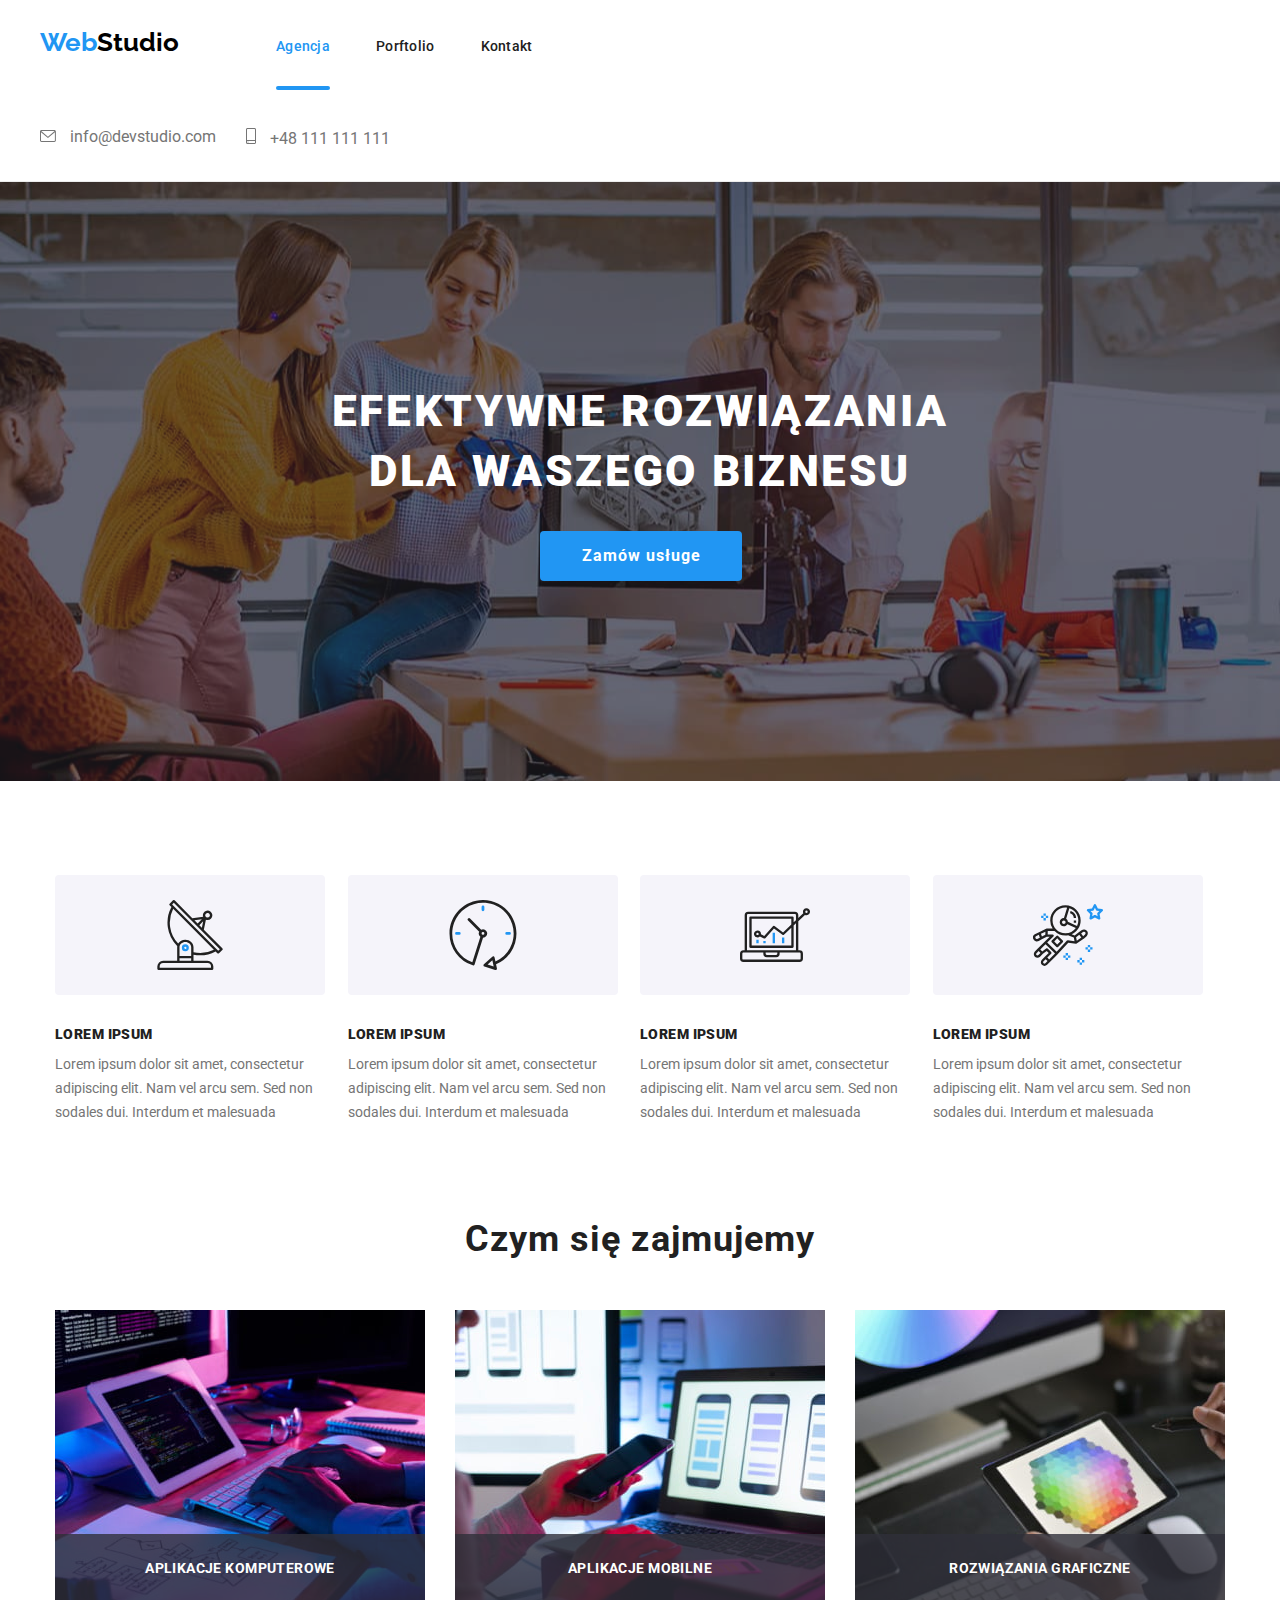
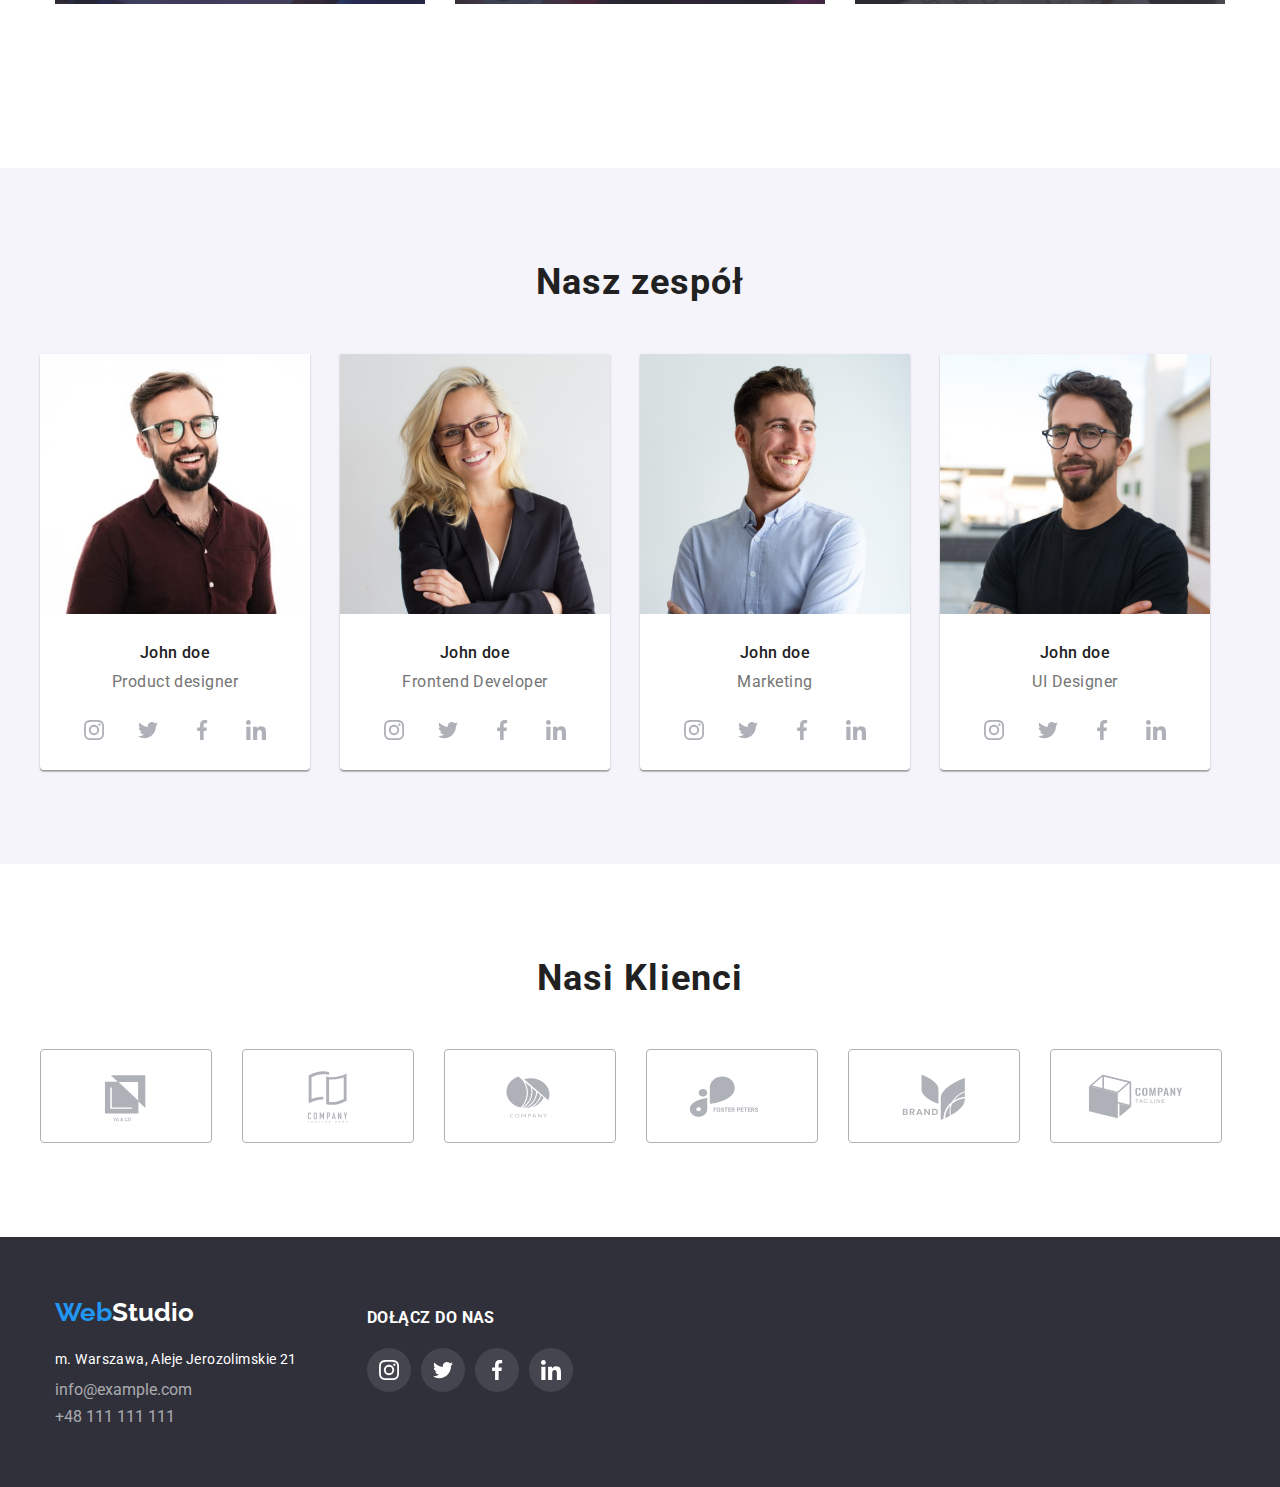
==== commit 90cc3e42: "transitions done" ====
--- a/index.html
+++ b/index.html
@@ -35,9 +35,9 @@
         <a href="index.html" class="logo logo-box"><span class="logo-color">Web</span>Studio</a>
         <nav class="nav-box">
           <ul class="nav-list">
-            <li><a href="index.html" class="">Agencja</a></li>
-            <li><a href="portfolio.html">Porftolio</a></li>
-            <li><a href="#kontakt">Kontakt</a></li>
+            <li><a href="index.html" class="active-page">Agencja</a></li>
+            <li><a href="portfolio.html" class="nav-list-link">Porftolio</a></li>
+            <li><a href="#kontakt" class="nav-list-link">Kontakt</a></li>
           </ul>
         </nav>
 
@@ -137,16 +137,14 @@
           <h2 class="header-font">Czym się zajmujemy</h2>
           <ul class="images-list images-list-box">
             <li>
-              <div class="containe">
-                <img
-                  src="images/photo1.jpg"
-                  alt="pisanie kodu aplikacji na tablecie "
-                  width="370"
-                  height="294"
-                />
-                <div class="img-text-box">
-                  <div class="img-text">aplikacje&nbsp;komputerowe</div>
-                </div>
+              <img
+                src="images/photo1.jpg"
+                alt="pisanie kodu aplikacji na tablecie "
+                width="370"
+                height="294"
+              />
+              <div class="img-text-box">
+                <div class="img-text">aplikacje&nbsp;komputerowe</div>
               </div>
             </li>
             <li>
--- a/css/styles.css
+++ b/css/styles.css
@@ -42,6 +42,7 @@
 .foot-text:hover,
 .foot-text:focus {
   color: var(--hover-color);
+  transition: color 250ms cubic-bezier(0.4, 0, 0.2, 1);
 }
 .foot-text-portfolio:hover,
 .foot-text-portfolio:focus {
@@ -87,10 +88,9 @@
 .contact {
   text-decoration: none;
   color: var(--nr-color);
-  transition: color 250ms cubic-bezier(0.4, 0, 0.2, 1);
-}
-
-.nav-list a {
+}
+
+.nav-list-link {
   font-weight: 500;
   font-size: 14px;
   line-height: 1.17;
@@ -104,6 +104,28 @@
   list-style-type: none;
   display: inline-flex;
   gap: 46px;
+}
+
+.active-page {
+  content: '';
+  color: var(--hover-color);
+  font-weight: 500;
+  font-size: 14px;
+  line-height: 1.17;
+  letter-spacing: 0.02em;
+  text-decoration: none;
+  transition: color 250ms cubic-bezier(0.4, 0, 0.2, 1);
+}
+
+.active-page::after {
+  content: '';
+  height: 4px;
+  width: 100%;
+  background-color: var(--hover-color);
+  display: block;
+  border-radius: 2px;
+  position: relative;
+  top: 31px;
 }
 
 .nav-list-sec {
@@ -243,6 +265,7 @@
   background-color: var(--hover-color);
   box-shadow: 0px 3px 1px rgba(0, 0, 0, 0.1), 0px 1px 2px rgba(0, 0, 0, 0.08),
     0px 2px 2px rgba(0, 0, 0, 0.12);
+  transition: background-color 250ms cubic-bezier(0.4, 0, 0.2, 1);
 }
 .button-portfolio {
   color: var(--font-color);
@@ -429,6 +452,7 @@
 .foot-mail {
   display: inline-flex;
   padding: 9px 0px;
+  transition: background-color 250ms cubic-bezier(0.4, 0, 0.2, 1);
 }
 .filter-list-box {
   display: flex;
@@ -445,10 +469,15 @@
 .project-item-box {
   border: solid 1px var(--border-portfolio);
 }
-.project-item-box:hover {
+.project-item-box:hover,
+.project-item-box:hover .overlay {
   box-shadow: 0px 1px 1px rgba(0, 0, 0, 0.12), 0px 4px 4px rgba(0, 0, 0, 0.06),
     1px 4px 6px rgba(0, 0, 0, 0.16);
-}
+  transform: translateY(0);
+}
+/* .project-item-box:hover .overlay {
+  transform: translateY(0);
+} */
 
 .project-item-box-overlay {
   position: relative;
@@ -472,9 +501,6 @@
   transition-timing-function: cubic-bezier(0.4, 0, 0.2, 1);
 }
 
-.project-item-box:hover .overlay {
-  transform: translateY(0);
-}
 .project-item-cap {
   margin: 10px;
 }
@@ -540,11 +566,13 @@
 .team-icon-foot:hover,
 .team-icon-foot:focus {
   background-color: var(--hover-color);
+  transition: background-color 250ms cubic-bezier(0.4, 0, 0.2, 1);
 }
 
 .team-icon:hover,
 .team-icon:focus {
   background-color: var(--hover-color);
+  transition: background-color 250ms cubic-bezier(0.4, 0, 0.2, 1);
 }
 .team-ic {
   display: flex;
@@ -573,6 +601,7 @@
 .client-list-icon {
   fill: var(--icon-color);
   padding: 17.71px 32px 14.25px;
+  transition: fill 250ms cubic-bezier(0.4, 0, 0.2, 1);
 }
 .client-list-icon:hover,
 .client-list-icon:focus {
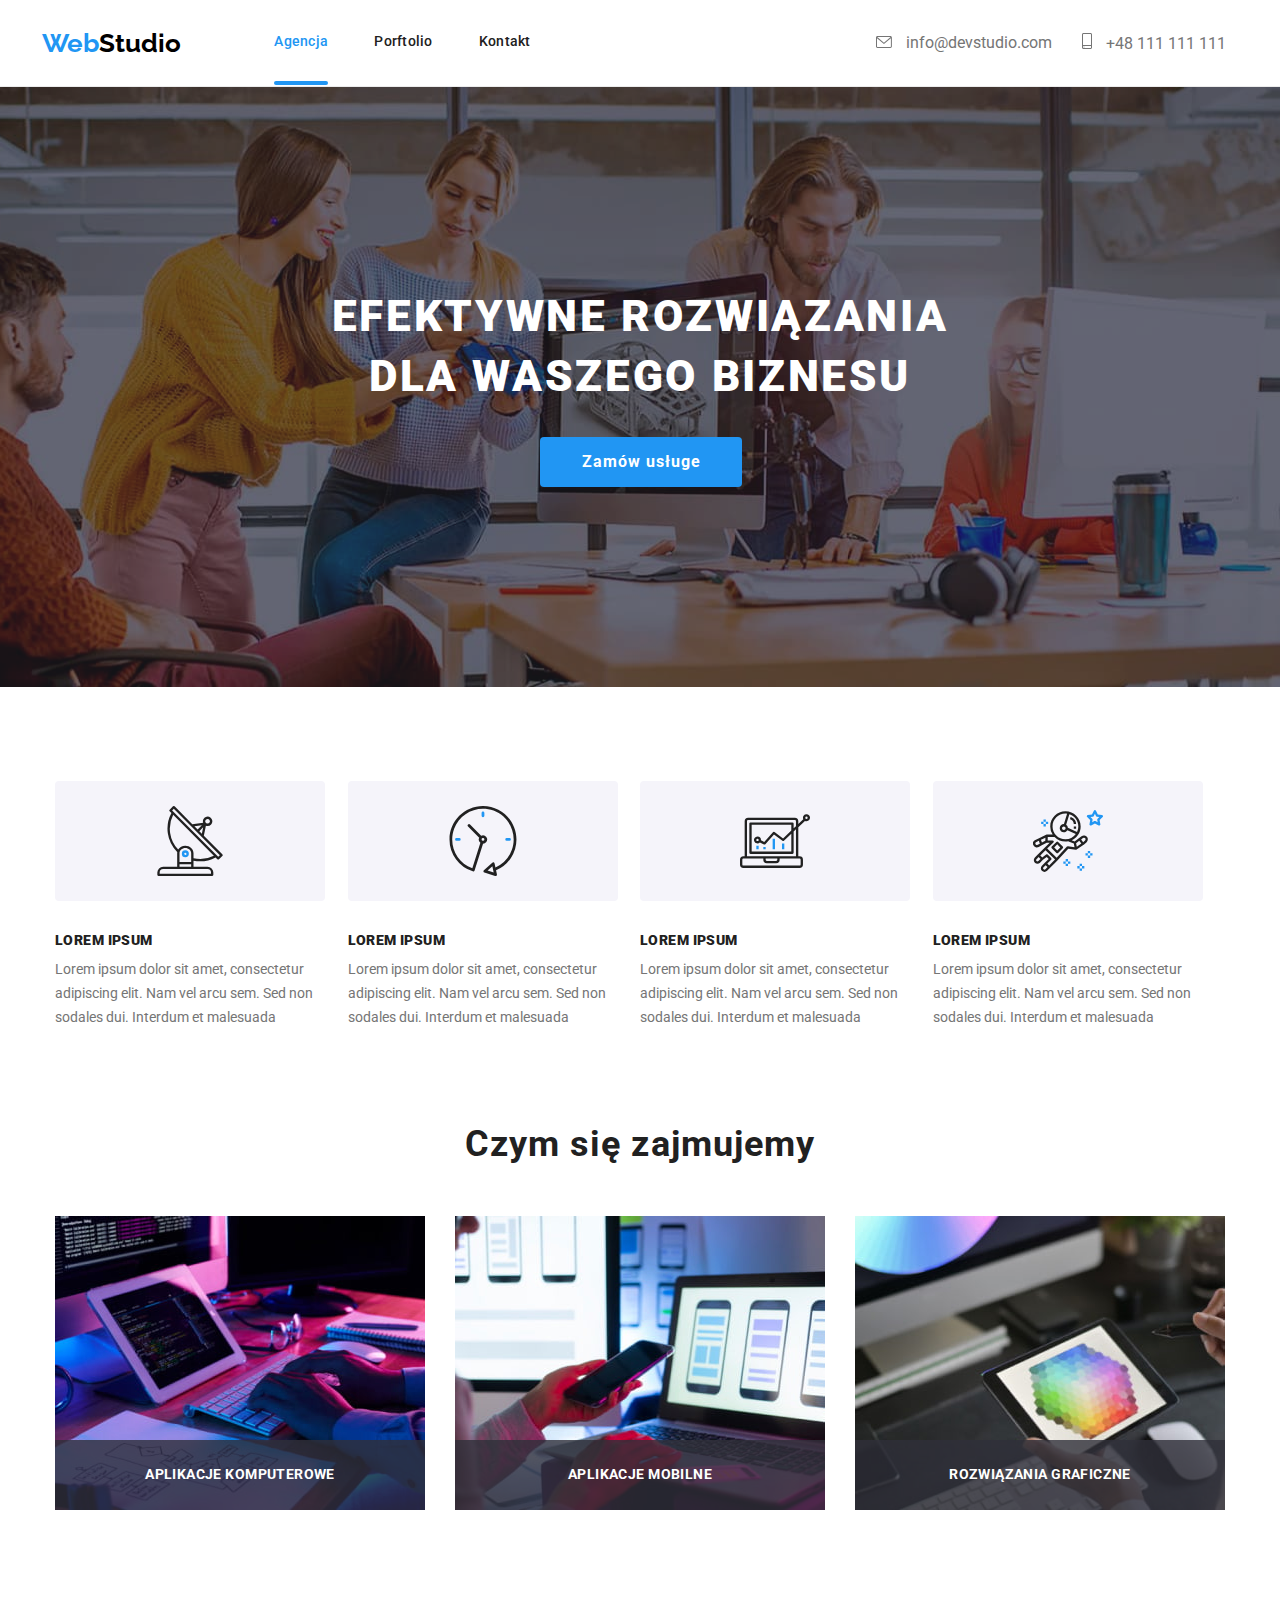
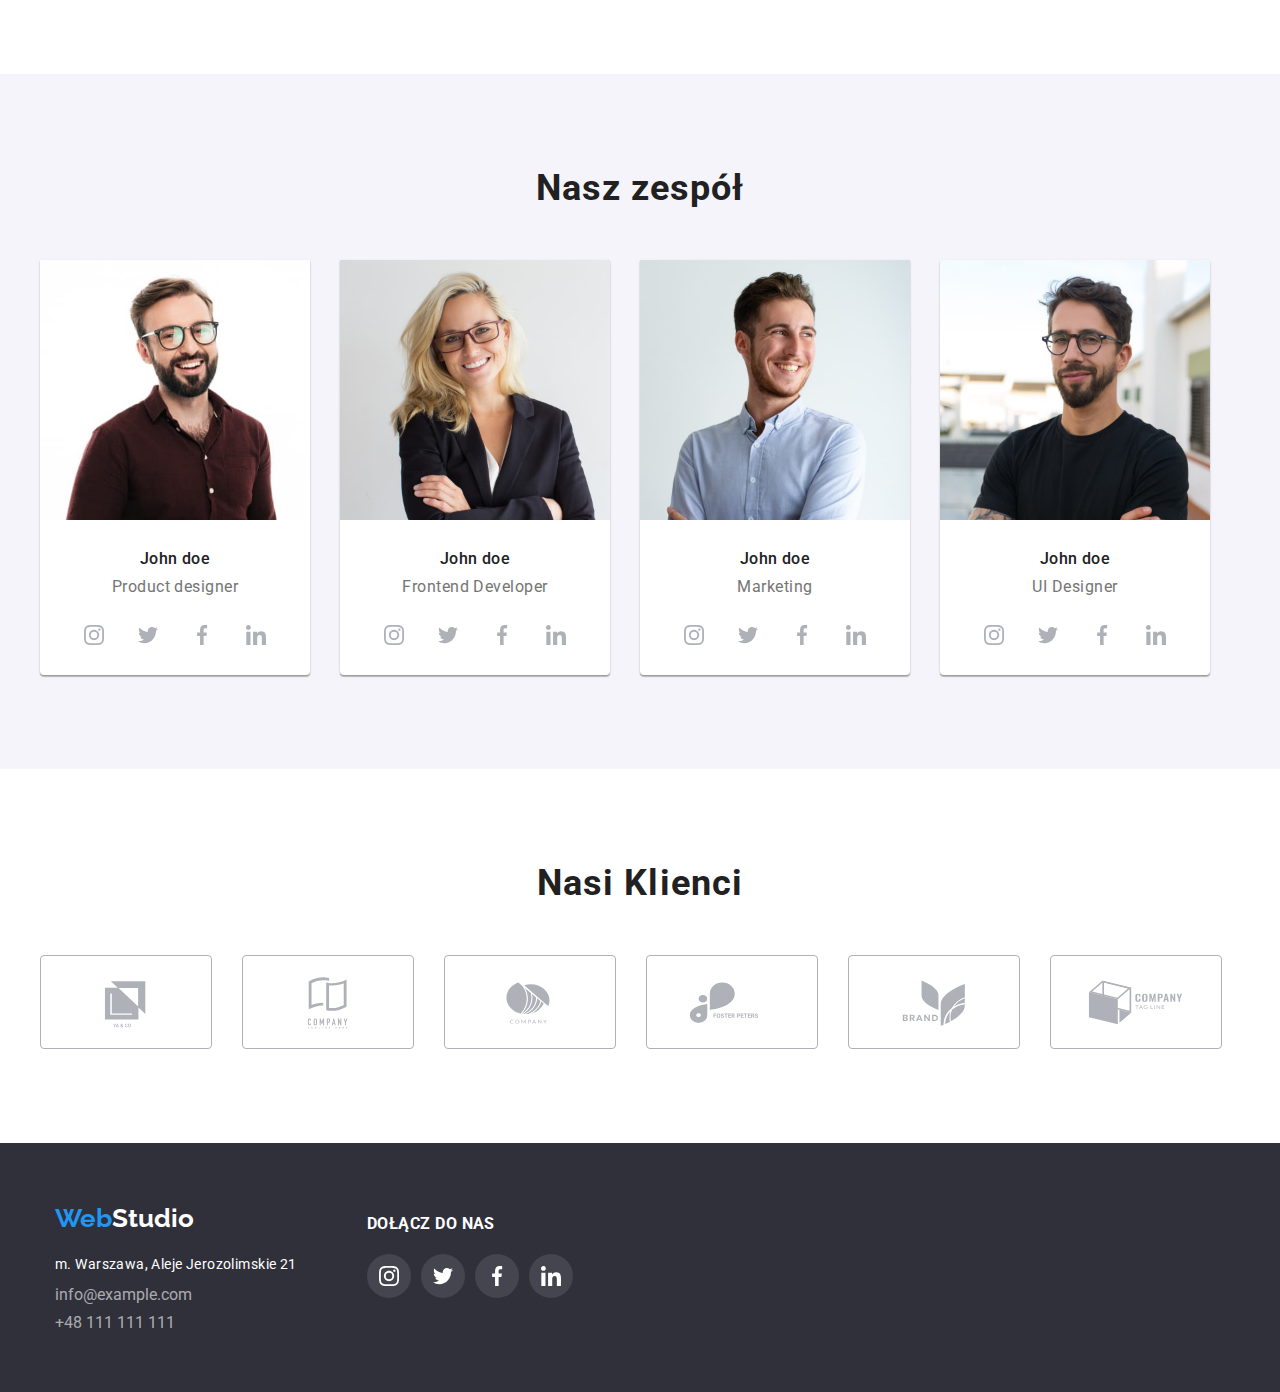
==== commit 8fd260c9: "??" ====
--- a/index.html
+++ b/index.html
@@ -31,18 +31,18 @@
 
   <body>
     <header class="box-head">
-      <div class="container">
+      <div class="container header-container">
         <a href="index.html" class="logo logo-box"><span class="logo-color">Web</span>Studio</a>
         <nav class="nav-box">
           <ul class="nav-list">
-            <li><a href="index.html" class="active-page">Agencja</a></li>
+            <li><a href="index.html" class="nav-list-link active-page">Agencja</a></li>
             <li><a href="portfolio.html" class="nav-list-link">Porftolio</a></li>
             <li><a href="#kontakt" class="nav-list-link">Kontakt</a></li>
           </ul>
         </nav>
 
-        <ul class="nav-list-sec nav-list-sec-box">
-          <li class="grey-font contact-mail">
+        <ul class="nav-list-sec-box">
+          <li class="contact-mail">
             <a href="mailto:info@devstudio.com" class="contact icon-color">
               <svg width="16px" height="12px">
                 <use href="./images/icons.svg#icon-envelope"></use>
@@ -51,7 +51,7 @@
             >
           </li>
 
-          <li class="grey-font">
+          <li>
             <a href="tel:+48111111111" class="contact icon-color">
               <svg width="10px" height="16px">
                 <use href="./images/icons.svg#icon-smartphone"></use>
--- a/css/styles.css
+++ b/css/styles.css
@@ -23,6 +23,7 @@
   color: var(--font-color);
   max-width: 1600px;
   margin: 0px auto;
+  box-sizing: border-box;
 }
 img {
   display: block;
@@ -102,8 +103,13 @@
 
 .nav-list {
   list-style-type: none;
-  display: inline-flex;
-  gap: 46px;
+  display: flex;
+  column-gap: 46px;
+}
+.header-container {
+  display: flex;
+  justify-content: center;
+  align-items: center;
 }
 
 .active-page {
@@ -122,16 +128,12 @@
   height: 4px;
   width: 100%;
   background-color: var(--hover-color);
-  display: block;
+  display: flex;
   border-radius: 2px;
   position: relative;
   top: 31px;
 }
 
-.nav-list-sec {
-  list-style-type: none;
-  display: inline-flex;
-}
 .images-list {
   list-style-type: none;
   display: flex;
@@ -294,12 +296,6 @@
   color: #fff;
   letter-spacing: 0.03em;
 }
-.is-hidden {
-  pointer-events: none;
-  visibility: hidden;
-  opacity: 0;
-  transition-property: visibility, opacity, transform;
-}
 .modal {
   position: fixed;
   left: 50%;
@@ -307,10 +303,15 @@
   width: 528px;
   height: 581px;
   background-color: white;
-  transition-property: visibility, opacity, transform;
   transform: translate(-50%, -50%);
-  transition-duration: 1s;
   border-radius: 4px;
+}
+
+.is-hidden {
+  pointer-events: none;
+  visibility: hidden;
+  opacity: 0;
+  transform: scale(0.1);
 }
 
 .backdrop {
@@ -320,7 +321,11 @@
   position: fixed;
   left: 0;
   top: 0;
-}
+  transform: scale(1);
+  transition-duration: 250ms;
+  transition-timing-function: cubic-bezier(0.4, 0, 0.2, 1);
+}
+
 .modal-close-bt {
   position: relative;
   border: 1px solid var(--X-button);
@@ -346,19 +351,27 @@
   border-bottom: solid 1px;
   border-color: var(--border-header);
   display: flex;
+  align-items: center;
+  justify-content: center;
 }
 .logo-box {
-  margin: 24px 0px 25px 0px;
-  display: inline-flex;
+  display: flex;
+  justify-content: center;
+  align-items: center;
 }
 .nav-box {
-  display: inline-flex;
-  margin: 37px 345px 37px 93px;
+  display: flex;
+  margin: 32px 345px 32px 93px;
+  justify-content: center;
+  align-items: center;
 }
 
 .nav-list-sec-box {
   margin: 32px 12px 32px 0px;
-  display: inline-flex;
+  display: flex;
+  align-items: center;
+  justify-content: center;
+  list-style-type: none;
 }
 .contact-mail {
   margin-right: 30px;
